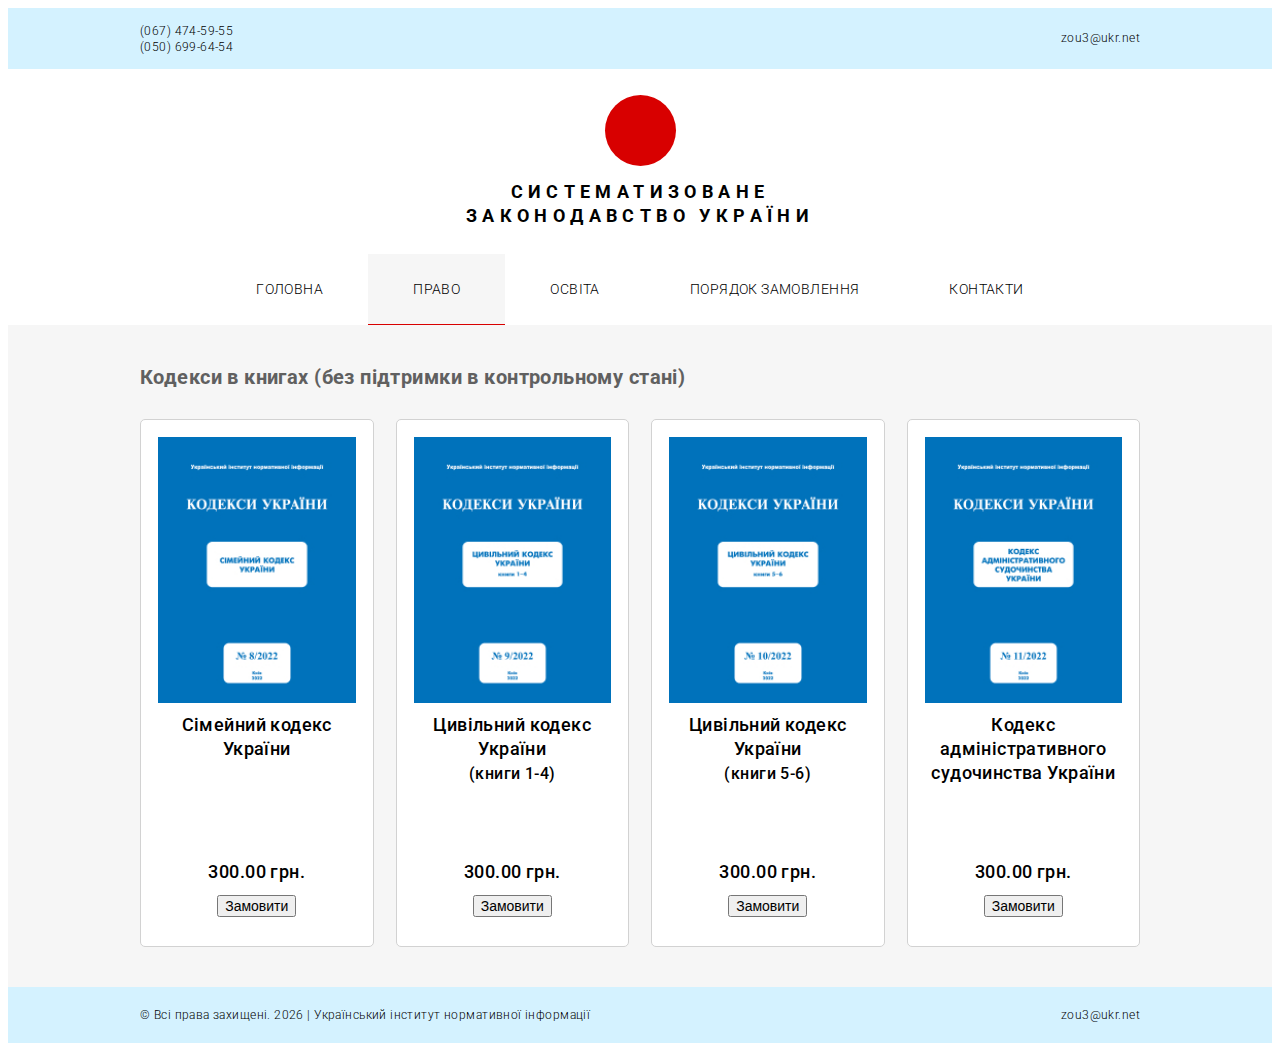
==== codes-book.html @ 671fcb83 "Зробив розмітку деяких сторінок" ====
<!DOCTYPE html>
<html lang="ua">
  <head>
    <meta charset="UTF-8" />
    <meta http-equiv="X-UA-Compatible" content="IE=edge" />
    <meta name="viewport" content="width=device-width, initial-scale=1.0" />
    <link
      rel="stylesheet"
      href="https://cdnjs.cloudflare.com/ajax/libs/modern-normalize/2.0.0/modern-normalize.min.css"
      integrity="sha512-4xo8blKMVCiXpTaLzQSLSw3KFOVPWhm/TRtuPVc4WG6kUgjH6J03IBuG7JZPkcWMxJ5huwaBpOpnwYElP/m6wg=="
      crossorigin="anonymous"
      referrerpolicy="no-referrer"
    />
    <link rel="preconnect" href="https://fonts.googleapis.com" />
    <link rel="preconnect" href="https://fonts.gstatic.com" crossorigin />
    <link
      href="https://fonts.googleapis.com/css2?family=Roboto:wght@300;400;500;700&display=swap"
      rel="stylesheet"
    />
    <link rel="stylesheet" href="./css/main.min.css" />

    <title>Кодекси в книгах</title>
  </head>
  <body>
    <!-- Header -->
    <header class="header">
      <!-- contacts -->
      <div class="contacts">
        <div class="header__container container">
          <ul>
            <li class="contacts__item list-no-marker">
              <a class="contacts__link-phone link-no-decor" href="tel:+380674745955"
                >(067) 474-59-55</a
              >
            </li>
            <li class="contacts__item list-no-marker">
              <a class="contacts__link-phone link-no-decor" href="tel:+380506996454"
                >(050) 699-64-54</a
              >
            </li>
          </ul>
          <a class="contacts__link-mail link-no-decor" href="mailto:zou3@ukr.net">zou3@ukr.net</a>
        </div>
      </div>
      <div class="logo">
        <div class="logo__container container">
          <a class="link-no-decor" href="">
            <div class="logo__elips"></div>
            <p class="logo__name" lang="ua">
              Систематизоване <br />
              законодавство України
            </p>
          </a>
        </div>
      </div>
      <nav class="nav">
        <div class="nav__container container">
          <ul class="nav__list list-no-marker">
            <li class="nav__item">
              <a class="nav__link link-no-decor" href="./index.html">Головна</a>
            </li>
            <li class="nav__item nav__item--active">
              <a class="nav__link link-no-decor" href="">Право</a>
            </li>
            <li class="nav__item">
              <a class="nav__link link-no-decor" href="">Освіта</a>
            </li>
            <li class="nav__item">
              <a class="nav__link link-no-decor" href="./order-rules.html">Порядок замовлення</a>
            </li>
            <li class="nav__item">
              <a class="nav__link link-no-decor" href="./contacts.html">Контакти</a>
            </li>
          </ul>
        </div>
      </nav>
    </header>

    <!-- main -->
    <main class="main">
      <div class="main__container container">
        <h2 class="title">Кодекси в книгах (без підтримки в контрольному стані)</h2>
        <ul class="codes-list list-no-marker">
          <li class="codes-list__item">
            <a class="codes-list__link link-no-decor" href="">
              <img
                class="codes-list__img-thumbs img-thumbs"
                src="./images/codes/book/thumbs-sc.jpg"
                alt="Сімейний кодекс України"
              />
              <h3 class="codes-list__name">Сімейний кодекс України</h3>
              <p class="codes-list__part"></p>
            </a>
            <div class="codes-list__order">
              <p class="codes-list__prise">300.00 грн.</p>
              <button class="codes-list__button button" type="button">Замовити</button>
            </div>
          </li>
          <li class="codes-list__item">
            <a class="codes-list__link link-no-decor" href="">
              <img
                class="codes-list__img-thumbs img-thumbs"
                src="./images/codes/book/thumbs-cc-1-4.jpg"
                alt="Цивільний кодекс України книги 1-4"
              />
              <h3 class="codes-list__name">Цивільний кодекс України</h3>
              <p class="codes-list__part">(книги 1-4)</p>
            </a>
            <div class="codes-list__order">
              <p class="codes-list__prise">300.00 грн.</p>
              <button class="codes-list__button button" type="button">Замовити</button>
            </div>
          </li>
          <li class="codes-list__item">
            <a class="codes-list__link link-no-decor" href="">
              <img
                class="codes-list__img-thumbs img-thumbs"
                src="./images/codes/book/thumbs-cc-5-6.jpg"
                alt="Цивільний кодекс України книги 5-6"
              />
              <h3 class="codes-list__name">Цивільний кодекс України</h3>
              <p class="codes-list__part">(книги 5-6)</p>
            </a>
            <div class="codes-list__order">
              <p class="codes-list__prise">300.00 грн.</p>
              <button class="codes-list__button button" type="button">Замовити</button>
            </div>
          </li>
          <li class="codes-list__item">
            <a class="codes-list__link link-no-decor" href="">
              <img
                class="codes-list__img-thumbs img-thumbs"
                src="./images/codes/book/thumbs-casu.jpg"
                alt="Кодекс адміністративного судочинства України"
              />
              <h3 class="codes-list__name">Кодекс адміністративного судочинства України</h3>
              <p class="codes-list__part"></p>
            </a>
            <div class="codes-list__order">
              <p class="codes-list__prise">300.00 грн.</p>
              <button class="codes-list__button button" type="button">Замовити</button>
            </div>
          </li>
        </ul>
      </div>
    </main>
    <!-- footer -->
    <footer class="footer">
      <div class="footer__container container">
        <div class="footer__wrapper contacts">
          <p class="copyright">
            <script>
              document.write(
                '&#169; Всі права захищені. ' +
                  new Date().getFullYear() +
                  ' | Український інститут нормативної інформації'
              );
            </script>
          </p>
          <!-- Рік оновлюєтья автоматично' -->
          <!-- <p>
        <script>
            document.write("&#169; Всі права захищені. "+ new Date().getFullYear()+ " | Український інститут нормативної інформації");
          </script>
      </p> -->

          <a class="contacts__link-mail link-no-decor" href="mailto:zou3@ukr.net">zou3@ukr.net</a>
        </div>
      </div>
    </footer>
  </body>
</html>
---- css/main.min.css ----
:root{--main-font: "Roboto", sans-serif;--main-txt-color: #000000;--secondary-txt-color: #606060;--logo-color: #d80000;--dark-grey-color: #606060;--grey-color: #d2d2d2;--light-grey-color: #f6f6f6;--white-color: #ffffff;--accent-color: #d4f2ff}h1,h2,h3,h4,ul,p{margin:0px;margin-bottom:0px}ul{padding-left:0}.list-no-marker{list-style:none}.link-no-decor{text-decoration:none}img{display:block;width:100%;height:auto}body{color:var(--main-txt-color);background-color:var(--main-bg-color);font-family:var(--main-font);font-weight:400;font-size:14px;line-height:1.167;letter-spacing:.03em}.title{margin-bottom:30px;font-weight:700;font-size:20px;line-height:1.2;color:var(--dark-grey-color)}.subtitle{margin-bottom:10px;font-weight:700;font-size:24px;line-height:28px;color:var(--main-txt-color)}.text-content{font-weight:400;font-size:14px;line-height:1.143;color:var(--main-txt-color)}.container{width:320px;margin-left:auto;margin-right:auto;padding-left:15px;padding-right:15px}@media screen and (min-width: 480px){.container{width:420px}}@media screen and (min-width: 768px){.container{width:768px}}@media screen and (min-width: 1000px){.container{width:1000px}}.header__container{display:flex;justify-content:space-between;align-items:center;padding-top:14px;padding-bottom:14px}.contacts{background-color:var(--accent-color)}.contacts__link-phone,.contacts__link-mail{font-style:normal;font-weight:300;font-size:12px;line-height:1.167;color:var(--main-txt-color)}.contacts__link-mail{text-align:right}.logo__container{padding-top:26px;padding-bottom:26px}.logo__elips{width:71px;height:71px;margin-left:auto;margin-bottom:14px;margin-right:auto;border-radius:50%;background-color:var(--logo-color)}.logo__name{font-weight:700;font-size:18px;line-height:1.333;text-align:center;letter-spacing:.3em;text-transform:uppercase;color:var(--main-txt-color)}.nav__list{display:flex;justify-content:center;margin-left:auto;margin-right:auto}.nav__item{border-bottom:solid 1px #fff;transition:background-color 250ms cubic-bezier(0.4, 0, 0.2, 1);transition:border-bottom 250ms cubic-bezier(0.4, 0, 0.2, 1)}.nav__item--active{background-color:var(--light-grey-color);border-bottom:solid 1px var(--logo-color)}.nav__item:hover,.nav__item:focus{background-color:var(--light-grey-color);border-bottom:solid 1px var(--logo-color)}.nav__link{display:block;padding:26px 45px;font-weight:300;font-size:14px;line-height:1.286;text-align:center;text-transform:uppercase;color:var(--main-txt-color)}.footer{padding:21px 0;background-color:var(--accent-color)}.footer__wrapper{display:flex;justify-content:space-between}.copyright{font-weight:300;font-size:12px;line-height:1.167;color:var(--main-txt-color)}.main{background-color:var(--light-grey-color)}.main__container{padding-top:40px;padding-bottom:40px}.codes-list{display:flex;align-content:space-between}.codes-list__item{display:flex;flex-direction:column;justify-content:space-between;width:226px;height:480px;padding:17px 17px 29px 17px;background-color:var(--white-color);border:1px solid var(--grey-color);border-radius:5px}.codes-list__item:not(:last-child){margin-right:22px}.codes-list__img-thumbs{margin-bottom:10px}.codes-list__name{margin-bottom:1px;font-weight:500;font-size:18px;line-height:1.333;text-align:center;color:var(--main-txt-color)}.codes-list__part{font-weight:500;font-size:16px;line-height:1.5;text-align:center;color:var(--main-txt-color)}.codes-list__order{text-align:center}.codes-list__prise{margin-bottom:11px;font-weight:500;font-size:18px;line-height:1.333;text-align:center;color:var(--main-txt-color)}.codes-list__button{font-weight:500;font-size:14px;line-height:1.143;text-align:center;color:var(--main-txt-color)}.wrapper{width:470px;border-right:1px solid #d2d2d2}.contacts-page__item:not(:last-child){margin-bottom:10px}.contacts-page__subtitle{margin-bottom:6px;font-weight:700;font-size:16px;line-height:1.5;color:var(--main-txt-color)}.contacts-page__descrip{margin-left:20px;font-weight:400;font-size:14px;line-height:1.143;color:var(--main-txt-color)}.contacts-page__descrip--link{margin-left:20px;line-height:1.143;color:var(--main-txt-color)}/*# sourceMappingURL=main.min.css.map */
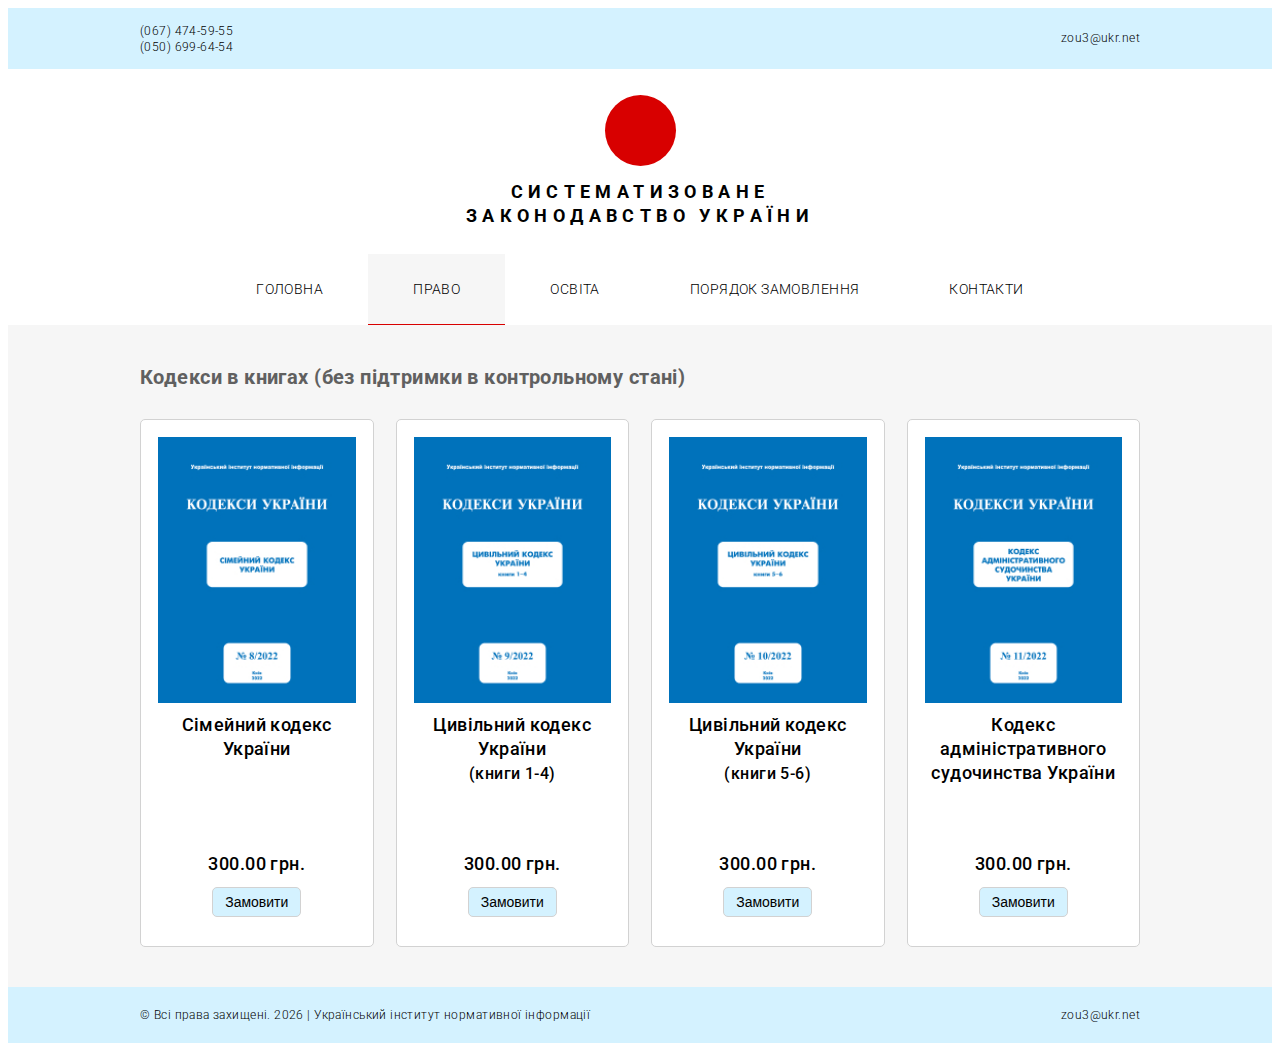
==== commit e8406af9: "Завершив сторінку "Контакти"" ====
--- a/codes-book.html
+++ b/codes-book.html
@@ -93,7 +93,7 @@
             </a>
             <div class="codes-list__order">
               <p class="codes-list__prise">300.00 грн.</p>
-              <button class="codes-list__button button" type="button">Замовити</button>
+              <button class="codes-list__button btn" type="button">Замовити</button>
             </div>
           </li>
           <li class="codes-list__item">
@@ -108,7 +108,7 @@
             </a>
             <div class="codes-list__order">
               <p class="codes-list__prise">300.00 грн.</p>
-              <button class="codes-list__button button" type="button">Замовити</button>
+              <button class="codes-list__button btn" type="button">Замовити</button>
             </div>
           </li>
           <li class="codes-list__item">
@@ -123,7 +123,7 @@
             </a>
             <div class="codes-list__order">
               <p class="codes-list__prise">300.00 грн.</p>
-              <button class="codes-list__button button" type="button">Замовити</button>
+              <button class="codes-list__button btn" type="button">Замовити</button>
             </div>
           </li>
           <li class="codes-list__item">
@@ -138,7 +138,7 @@
             </a>
             <div class="codes-list__order">
               <p class="codes-list__prise">300.00 грн.</p>
-              <button class="codes-list__button button" type="button">Замовити</button>
+              <button class="codes-list__button btn" type="button">Замовити</button>
             </div>
           </li>
         </ul>
--- a/css/main.min.css
+++ b/css/main.min.css
@@ -1 +1 @@
-:root{--main-font: "Roboto", sans-serif;--main-txt-color: #000000;--secondary-txt-color: #606060;--logo-color: #d80000;--dark-grey-color: #606060;--grey-color: #d2d2d2;--light-grey-color: #f6f6f6;--white-color: #ffffff;--accent-color: #d4f2ff}h1,h2,h3,h4,ul,p{margin:0px;margin-bottom:0px}ul{padding-left:0}.list-no-marker{list-style:none}.link-no-decor{text-decoration:none}img{display:block;width:100%;height:auto}body{color:var(--main-txt-color);background-color:var(--main-bg-color);font-family:var(--main-font);font-weight:400;font-size:14px;line-height:1.167;letter-spacing:.03em}.title{margin-bottom:30px;font-weight:700;font-size:20px;line-height:1.2;color:var(--dark-grey-color)}.subtitle{margin-bottom:10px;font-weight:700;font-size:24px;line-height:28px;color:var(--main-txt-color)}.text-content{font-weight:400;font-size:14px;line-height:1.143;color:var(--main-txt-color)}.container{width:320px;margin-left:auto;margin-right:auto;padding-left:15px;padding-right:15px}@media screen and (min-width: 480px){.container{width:420px}}@media screen and (min-width: 768px){.container{width:768px}}@media screen and (min-width: 1000px){.container{width:1000px}}.header__container{display:flex;justify-content:space-between;align-items:center;padding-top:14px;padding-bottom:14px}.contacts{background-color:var(--accent-color)}.contacts__link-phone,.contacts__link-mail{font-style:normal;font-weight:300;font-size:12px;line-height:1.167;color:var(--main-txt-color)}.contacts__link-mail{text-align:right}.logo__container{padding-top:26px;padding-bottom:26px}.logo__elips{width:71px;height:71px;margin-left:auto;margin-bottom:14px;margin-right:auto;border-radius:50%;background-color:var(--logo-color)}.logo__name{font-weight:700;font-size:18px;line-height:1.333;text-align:center;letter-spacing:.3em;text-transform:uppercase;color:var(--main-txt-color)}.nav__list{display:flex;justify-content:center;margin-left:auto;margin-right:auto}.nav__item{border-bottom:solid 1px #fff;transition:background-color 250ms cubic-bezier(0.4, 0, 0.2, 1);transition:border-bottom 250ms cubic-bezier(0.4, 0, 0.2, 1)}.nav__item--active{background-color:var(--light-grey-color);border-bottom:solid 1px var(--logo-color)}.nav__item:hover,.nav__item:focus{background-color:var(--light-grey-color);border-bottom:solid 1px var(--logo-color)}.nav__link{display:block;padding:26px 45px;font-weight:300;font-size:14px;line-height:1.286;text-align:center;text-transform:uppercase;color:var(--main-txt-color)}.footer{padding:21px 0;background-color:var(--accent-color)}.footer__wrapper{display:flex;justify-content:space-between}.copyright{font-weight:300;font-size:12px;line-height:1.167;color:var(--main-txt-color)}.main{background-color:var(--light-grey-color)}.main__container{padding-top:40px;padding-bottom:40px}.codes-list{display:flex;align-content:space-between}.codes-list__item{display:flex;flex-direction:column;justify-content:space-between;width:226px;height:480px;padding:17px 17px 29px 17px;background-color:var(--white-color);border:1px solid var(--grey-color);border-radius:5px}.codes-list__item:not(:last-child){margin-right:22px}.codes-list__img-thumbs{margin-bottom:10px}.codes-list__name{margin-bottom:1px;font-weight:500;font-size:18px;line-height:1.333;text-align:center;color:var(--main-txt-color)}.codes-list__part{font-weight:500;font-size:16px;line-height:1.5;text-align:center;color:var(--main-txt-color)}.codes-list__order{text-align:center}.codes-list__prise{margin-bottom:11px;font-weight:500;font-size:18px;line-height:1.333;text-align:center;color:var(--main-txt-color)}.codes-list__button{font-weight:500;font-size:14px;line-height:1.143;text-align:center;color:var(--main-txt-color)}.wrapper{width:470px;border-right:1px solid #d2d2d2}.contacts-page__item:not(:last-child){margin-bottom:10px}.contacts-page__subtitle{margin-bottom:6px;font-weight:700;font-size:16px;line-height:1.5;color:var(--main-txt-color)}.contacts-page__descrip{margin-left:20px;font-weight:400;font-size:14px;line-height:1.143;color:var(--main-txt-color)}.contacts-page__descrip--link{margin-left:20px;line-height:1.143;color:var(--main-txt-color)}/*# sourceMappingURL=main.min.css.map */+:root{--main-font: "Roboto", sans-serif;--main-txt-color: #000000;--secondary-txt-color: #606060;--logo-color: #d80000;--dark-grey-color: #606060;--grey-color: #d2d2d2;--light-grey-color: #f6f6f6;--white-color: #ffffff;--accent-color: #d4f2ff}h1,h2,h3,h4,ul,p{margin:0px;margin-bottom:0px}ul{padding-left:0}.list-no-marker{list-style:none}.link-no-decor{text-decoration:none}img{display:block;width:100%;height:auto}body{color:var(--main-txt-color);background-color:var(--main-bg-color);font-family:var(--main-font);font-weight:400;font-size:14px;line-height:1.167;letter-spacing:.03em}.title{margin-bottom:30px;font-weight:700;font-size:20px;line-height:1.2;color:var(--dark-grey-color)}.subtitle{margin-bottom:10px;font-weight:700;font-size:24px;line-height:28px;color:var(--main-txt-color)}.text-content{font-weight:400;font-size:14px;line-height:1.143;color:var(--main-txt-color)}.container{width:320px;margin-left:auto;margin-right:auto;padding-left:15px;padding-right:15px}@media screen and (min-width: 480px){.container{width:420px}}@media screen and (min-width: 768px){.container{width:768px}}@media screen and (min-width: 1000px){.container{width:1000px}}.btn{padding:6px 12px;font-weight:500;font-size:14px;line-height:1.143;text-align:center;cursor:pointer;color:var(--main-txt-color);background:#d4f2ff;border:1px solid #d2d2d2;border-radius:5px}.header__container{display:flex;justify-content:space-between;align-items:center;padding-top:14px;padding-bottom:14px}.contacts{background-color:var(--accent-color)}.contacts__link-phone,.contacts__link-mail{font-style:normal;font-weight:300;font-size:12px;line-height:1.167;color:var(--main-txt-color)}.contacts__link-mail{text-align:right}.logo__container{padding-top:26px;padding-bottom:26px}.logo__elips{width:71px;height:71px;margin-left:auto;margin-bottom:14px;margin-right:auto;border-radius:50%;background-color:var(--logo-color)}.logo__name{font-weight:700;font-size:18px;line-height:1.333;text-align:center;letter-spacing:.3em;text-transform:uppercase;color:var(--main-txt-color)}.nav__list{display:flex;justify-content:center;margin-left:auto;margin-right:auto}.nav__item{border-bottom:solid 1px #fff;transition:background-color 250ms cubic-bezier(0.4, 0, 0.2, 1);transition:border-bottom 250ms cubic-bezier(0.4, 0, 0.2, 1)}.nav__item--active{background-color:var(--light-grey-color);border-bottom:solid 1px var(--logo-color)}.nav__item:hover,.nav__item:focus{background-color:var(--light-grey-color);border-bottom:solid 1px var(--logo-color)}.nav__link{display:block;padding:26px 45px;font-weight:300;font-size:14px;line-height:1.286;text-align:center;text-transform:uppercase;color:var(--main-txt-color)}.footer{padding:21px 0;background-color:var(--accent-color)}.footer__wrapper{display:flex;justify-content:space-between}.copyright{font-weight:300;font-size:12px;line-height:1.167;color:var(--main-txt-color)}.main{background-color:var(--light-grey-color)}.main__container{padding-top:40px;padding-bottom:40px}.codes-list{display:flex;align-content:space-between}.codes-list__item{display:flex;flex-direction:column;justify-content:space-between;width:226px;height:480px;padding:17px 17px 29px 17px;background-color:var(--white-color);border:1px solid var(--grey-color);border-radius:5px}.codes-list__item:not(:last-child){margin-right:22px}.codes-list__img-thumbs{margin-bottom:10px}.codes-list__name{margin-bottom:1px;font-weight:500;font-size:18px;line-height:1.333;text-align:center;color:var(--main-txt-color)}.codes-list__part{font-weight:500;font-size:16px;line-height:1.5;text-align:center;color:var(--main-txt-color)}.codes-list__order{text-align:center}.codes-list__prise{margin-bottom:11px;font-weight:500;font-size:18px;line-height:1.333;text-align:center;color:var(--main-txt-color)}.codes-list__button{font-weight:500;font-size:14px;line-height:1.143;text-align:center;color:var(--main-txt-color)}.wrapper{display:flex}.contacts-page__list{width:470px;margin-right:30px;border-right:1px solid #d2d2d2}.contacts-page__item:not(:last-child){margin-bottom:10px}.contacts-page__subtitle{margin-bottom:6px;font-weight:700;font-size:16px;line-height:1.5;color:var(--main-txt-color)}.contacts-page__descrip{margin-left:20px;font-weight:400;font-size:14px;line-height:1.143;color:var(--main-txt-color)}.contacts-page__descrip--link{margin-left:20px;line-height:1.143;color:var(--main-txt-color)}.form-contacts{display:flex;flex-direction:column}.form-contacts__wrapper{display:flex;flex-direction:row;gap:10px}.form-contacts__wrapper--name,.form-contacts__wrapper--mail{display:flex;flex-direction:column;width:220px}.form-contacts__label{margin-bottom:6px;font-weight:400;font-size:14px;line-height:1.143;color:var(--main-txt-color)}.form-contacts__input,.form-contacts__textarea{margin-bottom:10px;padding:6px 8px;border:1px solid var(--grey-color);border-radius:2px}.form-contacts__input::placeholder,.form-contacts__textarea::placeholder{font-weight:300;font-size:12px;line-height:1.333;color:var(--dark-grey)}.form-contacts__btn{margin-left:auto;background:var(--white-color)}/*# sourceMappingURL=main.min.css.map */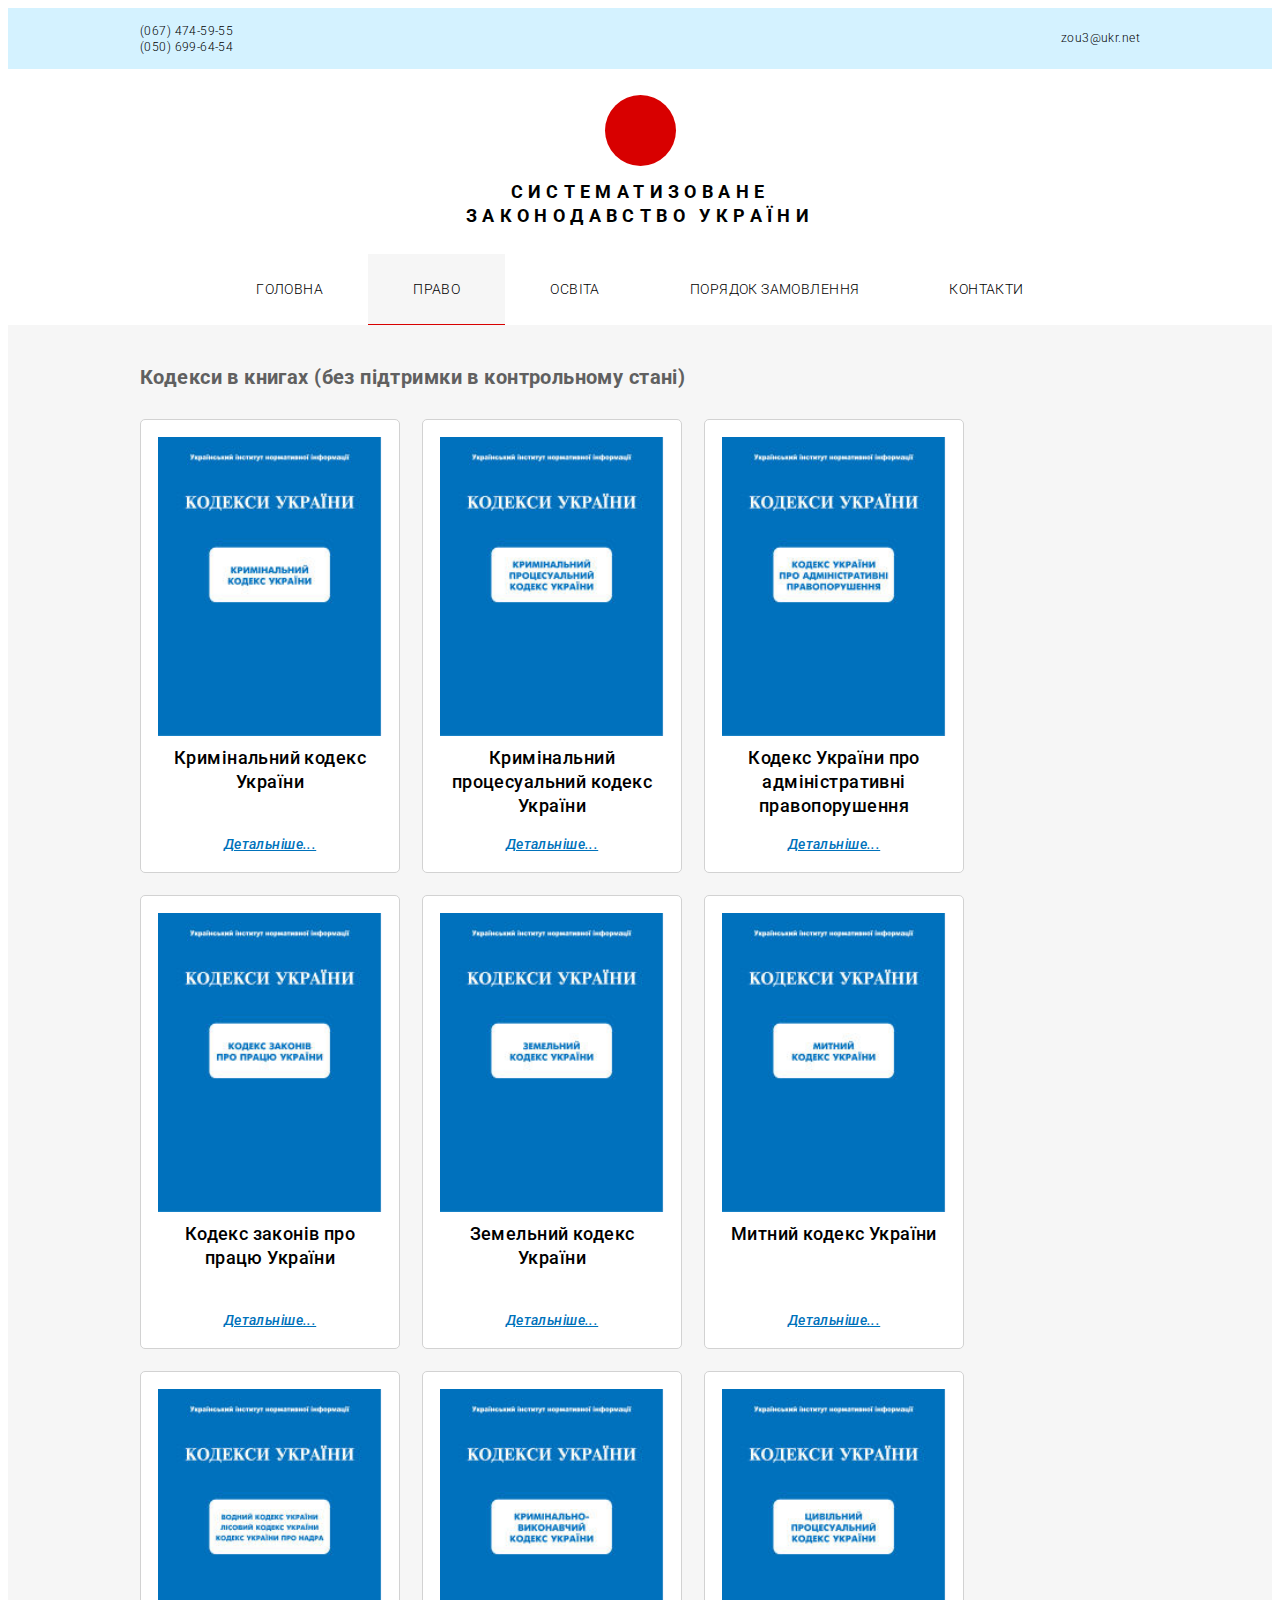
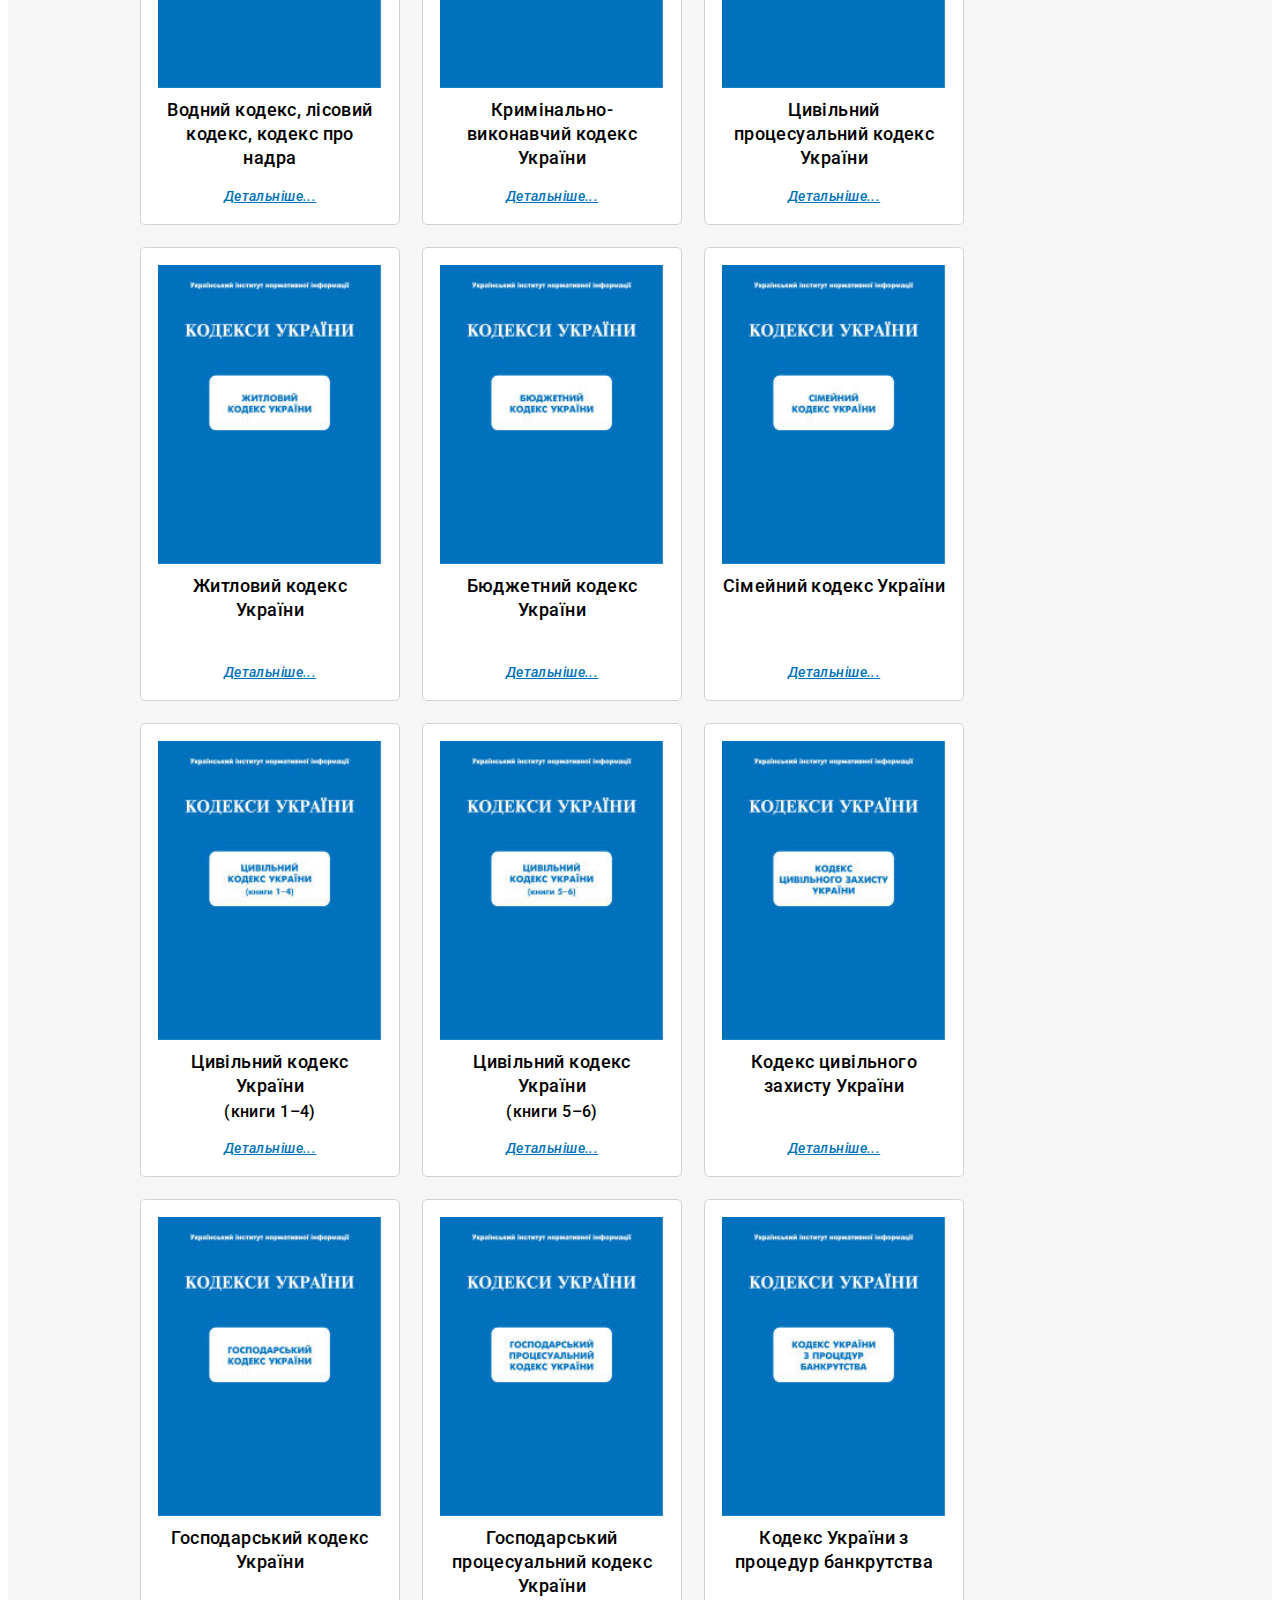
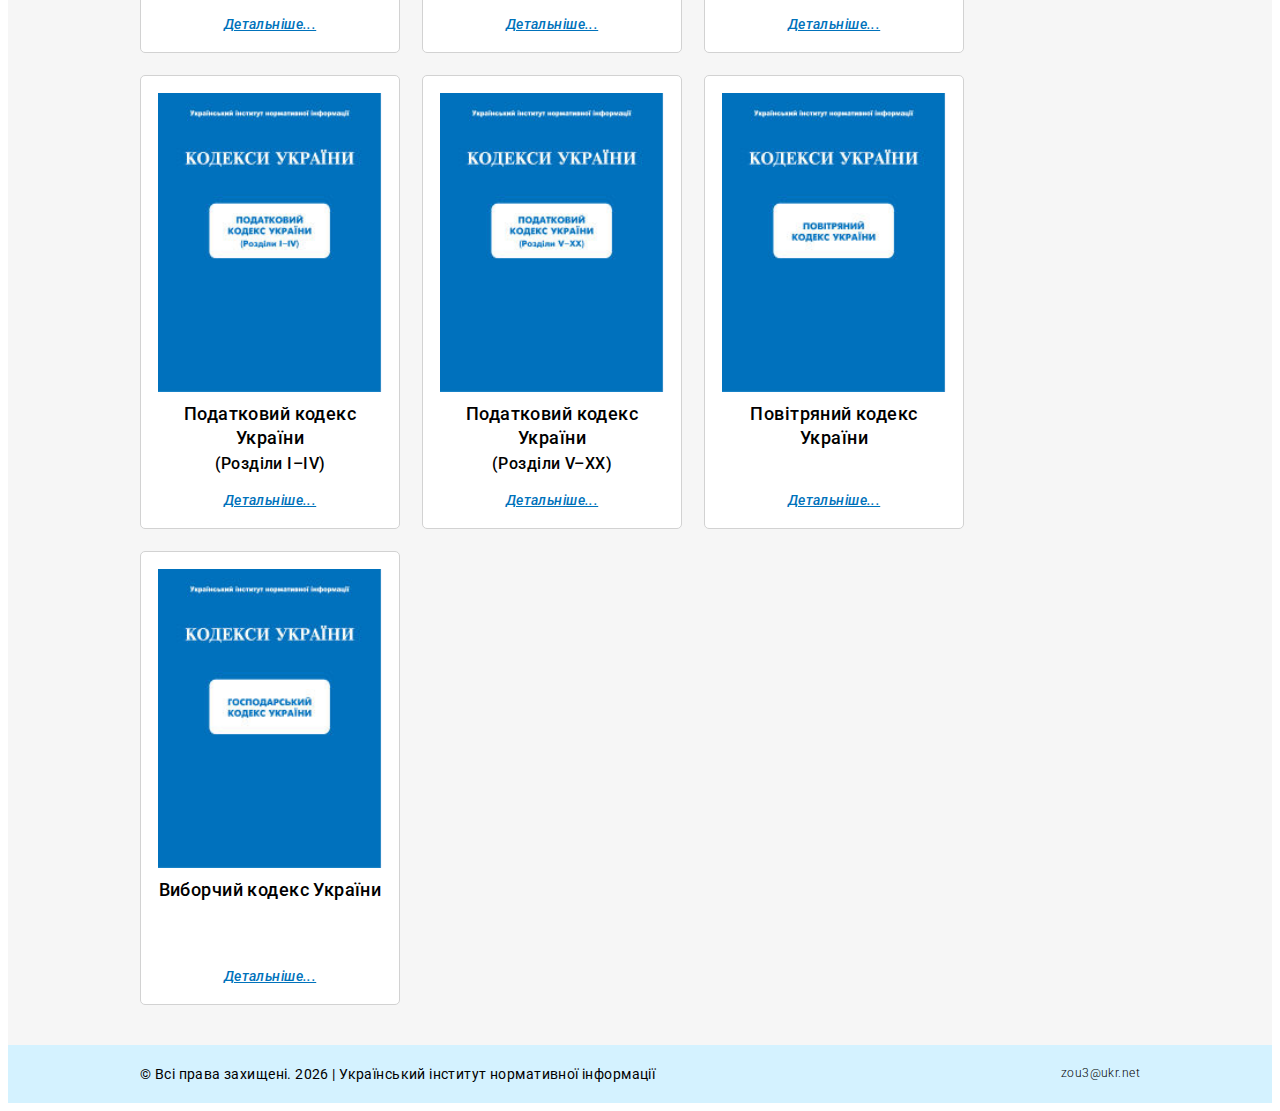
==== commit 0137110b: "добавив зображення" ====
--- a/codes-book.html
+++ b/codes-book.html
@@ -59,8 +59,22 @@
             <li class="nav__item">
               <a class="nav__link link-no-decor" href="./index.html">Головна</a>
             </li>
-            <li class="nav__item nav__item--active">
-              <a class="nav__link link-no-decor" href="">Право</a>
+            <li class="nav__item nav__item--codes nav__item--active">
+              <a class="nav__link link-no-decor" href="./codes-book.html">Право</a>
+              <!-- dropdown-menu -->
+              <ul class="list-no-marker dropdown-menu">
+                <li class="dropdown-menu__item">
+                  <a class="dropdown-menu__link link-no-decor" href="./codes-book.html"
+                    >Кодекси в книгах (без підтримки в контрольному стані)</a
+                  >
+                </li>
+                <li class="dropdown-menu__item">
+                  <a class="dropdown-menu__link link-no-decor" href="./codes-folders.html"
+                    >Кодекси в теках (з підтримкою в контрольному стані)</a
+                  >
+                </li>
+              </ul>
+              <!-- <div></div> -->
             </li>
             <li class="nav__item">
               <a class="nav__link link-no-decor" href="">Освіта</a>
@@ -81,7 +95,7 @@
       <div class="main__container container">
         <h2 class="title">Кодекси в книгах (без підтримки в контрольному стані)</h2>
         <ul class="codes-list list-no-marker">
-          <li class="codes-list__item">
+          <!-- <li class="codes-list__item">
             <a class="codes-list__link link-no-decor" href="">
               <img
                 class="codes-list__img-thumbs img-thumbs"
@@ -140,7 +154,7 @@
               <p class="codes-list__prise">300.00 грн.</p>
               <button class="codes-list__button btn" type="button">Замовити</button>
             </div>
-          </li>
+          </li> -->
         </ul>
       </div>
     </main>
@@ -168,5 +182,47 @@
         </div>
       </div>
     </footer>
+
+    <!-- Модалка -->
+
+    <div class="modal is-hidden" data-modal="">
+      <div class="container">
+        <form class="form-order">
+          <h4 class="form-order__title">Контактні дані</h4>
+          <button class="form-order__btn-close" type="button" data-modal-close="">X</button>
+          <p class="form-order__description">Залиште контакти і ми обов'язково зв'яжемося з вами</p>
+          <div class="form-order__wrapper">
+            <label class="form-order__lable form-label" for="input-name">Ім’я</label>
+            <input
+              class="form-order__input form-input"
+              type="text"
+              name=""
+              id="input-name"
+              placeholder="Вкажіть своє ім’я"
+            />
+            <label class="form-order__lable form-label" for="input-tel">Телефон</label>
+            <input
+              class="form-order__input form-input"
+              type="tel"
+              name=""
+              id="input-tel"
+              placeholder="Вкажіть свій телефон"
+            />
+            <label class="form-order__lable form-label" for="input-mail">E-mail</label>
+            <input
+              class="form-order__input form-input form-order__input--email"
+              type="email"
+              name=""
+              id="input-mail"
+              placeholder="Вкажіть свій e-mail"
+            />
+            <button class="form-order__btn btn" type="submit">Надіслати</button>
+          </div>
+        </form>
+      </div>
+    </div>
   </body>
+  <!-- <script src="./index.js"></script> -->
+  <script type="module" src="./js/codes-book.js"></script>
+  <!-- <script src="./js/modal.js"></script> -->
 </html>
--- a/css/main.min.css
+++ b/css/main.min.css
@@ -1 +1 @@
-:root{--main-font: "Roboto", sans-serif;--main-txt-color: #000000;--secondary-txt-color: #606060;--logo-color: #d80000;--dark-grey-color: #606060;--grey-color: #d2d2d2;--light-grey-color: #f6f6f6;--white-color: #ffffff;--accent-color: #d4f2ff}h1,h2,h3,h4,ul,p{margin:0px;margin-bottom:0px}ul{padding-left:0}.list-no-marker{list-style:none}.link-no-decor{text-decoration:none}img{display:block;width:100%;height:auto}body{color:var(--main-txt-color);background-color:var(--main-bg-color);font-family:var(--main-font);font-weight:400;font-size:14px;line-height:1.167;letter-spacing:.03em}.title{margin-bottom:30px;font-weight:700;font-size:20px;line-height:1.2;color:var(--dark-grey-color)}.subtitle{margin-bottom:10px;font-weight:700;font-size:24px;line-height:28px;color:var(--main-txt-color)}.text-content{font-weight:400;font-size:14px;line-height:1.143;color:var(--main-txt-color)}.container{width:320px;margin-left:auto;margin-right:auto;padding-left:15px;padding-right:15px}@media screen and (min-width: 480px){.container{width:420px}}@media screen and (min-width: 768px){.container{width:768px}}@media screen and (min-width: 1000px){.container{width:1000px}}.btn{padding:6px 12px;font-weight:500;font-size:14px;line-height:1.143;text-align:center;cursor:pointer;color:var(--main-txt-color);background:#d4f2ff;border:1px solid #d2d2d2;border-radius:5px}.header__container{display:flex;justify-content:space-between;align-items:center;padding-top:14px;padding-bottom:14px}.contacts{background-color:var(--accent-color)}.contacts__link-phone,.contacts__link-mail{font-style:normal;font-weight:300;font-size:12px;line-height:1.167;color:var(--main-txt-color)}.contacts__link-mail{text-align:right}.logo__container{padding-top:26px;padding-bottom:26px}.logo__elips{width:71px;height:71px;margin-left:auto;margin-bottom:14px;margin-right:auto;border-radius:50%;background-color:var(--logo-color)}.logo__name{font-weight:700;font-size:18px;line-height:1.333;text-align:center;letter-spacing:.3em;text-transform:uppercase;color:var(--main-txt-color)}.nav__list{display:flex;justify-content:center;margin-left:auto;margin-right:auto}.nav__item{border-bottom:solid 1px #fff;transition:background-color 250ms cubic-bezier(0.4, 0, 0.2, 1);transition:border-bottom 250ms cubic-bezier(0.4, 0, 0.2, 1)}.nav__item--active{background-color:var(--light-grey-color);border-bottom:solid 1px var(--logo-color)}.nav__item:hover,.nav__item:focus{background-color:var(--light-grey-color);border-bottom:solid 1px var(--logo-color)}.nav__link{display:block;padding:26px 45px;font-weight:300;font-size:14px;line-height:1.286;text-align:center;text-transform:uppercase;color:var(--main-txt-color)}.footer{padding:21px 0;background-color:var(--accent-color)}.footer__wrapper{display:flex;justify-content:space-between}.copyright{font-weight:300;font-size:12px;line-height:1.167;color:var(--main-txt-color)}.main{background-color:var(--light-grey-color)}.main__container{padding-top:40px;padding-bottom:40px}.codes-list{display:flex;align-content:space-between}.codes-list__item{display:flex;flex-direction:column;justify-content:space-between;width:226px;height:480px;padding:17px 17px 29px 17px;background-color:var(--white-color);border:1px solid var(--grey-color);border-radius:5px}.codes-list__item:not(:last-child){margin-right:22px}.codes-list__img-thumbs{margin-bottom:10px}.codes-list__name{margin-bottom:1px;font-weight:500;font-size:18px;line-height:1.333;text-align:center;color:var(--main-txt-color)}.codes-list__part{font-weight:500;font-size:16px;line-height:1.5;text-align:center;color:var(--main-txt-color)}.codes-list__order{text-align:center}.codes-list__prise{margin-bottom:11px;font-weight:500;font-size:18px;line-height:1.333;text-align:center;color:var(--main-txt-color)}.codes-list__button{font-weight:500;font-size:14px;line-height:1.143;text-align:center;color:var(--main-txt-color)}.wrapper{display:flex}.contacts-page__list{width:470px;margin-right:30px;border-right:1px solid #d2d2d2}.contacts-page__item:not(:last-child){margin-bottom:10px}.contacts-page__subtitle{margin-bottom:6px;font-weight:700;font-size:16px;line-height:1.5;color:var(--main-txt-color)}.contacts-page__descrip{margin-left:20px;font-weight:400;font-size:14px;line-height:1.143;color:var(--main-txt-color)}.contacts-page__descrip--link{margin-left:20px;line-height:1.143;color:var(--main-txt-color)}.form-contacts{display:flex;flex-direction:column}.form-contacts__wrapper{display:flex;flex-direction:row;gap:10px}.form-contacts__wrapper--name,.form-contacts__wrapper--mail{display:flex;flex-direction:column;width:220px}.form-contacts__label{margin-bottom:6px;font-weight:400;font-size:14px;line-height:1.143;color:var(--main-txt-color)}.form-contacts__input,.form-contacts__textarea{margin-bottom:10px;padding:6px 8px;border:1px solid var(--grey-color);border-radius:2px}.form-contacts__input::placeholder,.form-contacts__textarea::placeholder{font-weight:300;font-size:12px;line-height:1.333;color:var(--dark-grey)}.form-contacts__btn{margin-left:auto;background:var(--white-color)}/*# sourceMappingURL=main.min.css.map */+:root{--main-font: "Roboto", sans-serif;--main-txt-color: #000000;--secondary-txt-color: #606060;--logo-color: #d80000;--dark-grey-color: #606060;--grey-color: #d2d2d2;--light-grey-color: #f6f6f6;--white-color: #ffffff;--accent-color: #d4f2ff;--backdrop: rgba(0, 0, 0, 0.4)}h1,h2,h3,h4,ul,p{margin:0px;margin-bottom:0px}ul{padding-left:0}.list-no-marker{list-style:none}.link-no-decor{text-decoration:none}img{display:block;width:100%;height:auto}body{color:var(--main-txt-color);background-color:var(--main-bg-color);font-family:var(--main-font);font-weight:400;font-size:14px;line-height:1.167;letter-spacing:.03em}.title{margin-bottom:30px;font-weight:700;font-size:20px;line-height:1.2;color:var(--dark-grey-color)}.subtitle{margin-bottom:10px;font-weight:700;font-size:24px;line-height:28px;color:var(--main-txt-color)}.text-content{font-weight:400;font-size:14px;line-height:1.143;color:var(--main-txt-color)}.form-label{margin-bottom:6px;line-height:1.143}.form-input,.textarea{margin-bottom:10px;padding:6px 8px;line-height:1.143;border:1px solid var(--grey-color);border-radius:2px}.form-input::placeholder,.textarea::placeholder{font-weight:300;font-size:12px;line-height:1.143;color:var(--dark-grey)}.container{width:320px;margin-left:auto;margin-right:auto;padding-left:15px;padding-right:15px}@media screen and (min-width: 480px){.container{width:420px}}@media screen and (min-width: 768px){.container{width:768px}}@media screen and (min-width: 1000px){.container{width:1000px}}.btn{padding:6px 12px;font-weight:500;font-size:14px;line-height:1.143;text-align:center;cursor:pointer;color:var(--main-txt-color);background:#d4f2ff;border:1px solid #d2d2d2;border-radius:5px}.header__container{display:flex;justify-content:space-between;align-items:center;padding-top:14px;padding-bottom:14px}.contacts{background-color:var(--accent-color)}.contacts__link-phone,.contacts__link-mail{font-style:normal;font-weight:300;font-size:12px;line-height:1.167;color:var(--main-txt-color)}.contacts__link-mail{text-align:right}.logo__container{padding-top:26px;padding-bottom:26px}.logo__elips{width:71px;height:71px;margin-left:auto;margin-bottom:14px;margin-right:auto;border-radius:50%;background-color:var(--logo-color)}.logo__name{font-weight:700;font-size:18px;line-height:1.333;text-align:center;letter-spacing:.3em;text-transform:uppercase;color:var(--main-txt-color)}.dropdown-menu{display:none;position:absolute;background-color:#e6e6e6;min-width:280px;box-shadow:0px 8px 16px 0px rgba(0,0,0,.082);z-index:1}.dropdown-menu__item{padding:16px 26px 16px 26px}.dropdown-menu__item:hover,.dropdown-menu__item:focus{background-color:#d4d4d4}.dropdown-menu__link{color:#000;font-family:Roboto;font-size:14px;font-style:normal;line-height:18px}.nav__list{display:flex;justify-content:center;margin-left:auto;margin-right:auto}.nav__item{border-bottom:solid 1px #fff;transition:background-color 250ms cubic-bezier(0.4, 0, 0.2, 1);transition:border-bottom 250ms cubic-bezier(0.4, 0, 0.2, 1)}.nav__item--active{background-color:var(--light-grey-color);border-bottom:solid 1px var(--logo-color)}.nav__item--codes{position:relative}.nav__item--codes:hover .dropdown-menu{display:block}.nav__item:hover,.nav__item:focus{background-color:var(--light-grey-color);border-bottom:solid 1px var(--logo-color)}.nav__link{display:block;padding:26px 45px;font-weight:300;font-size:14px;line-height:1.286;text-align:center;text-transform:uppercase;color:var(--main-txt-color)}.footer{padding:21px 0;background-color:var(--accent-color)}.footer__wrapper{display:flex;justify-content:space-between}.modal{position:fixed;top:0;left:0;width:100%;height:100%;opacity:1;background-color:var(--backdrop);z-index:100}.modal.is-hidden{opacity:0;pointer-events:none}.form-order{position:absolute;top:50%;left:50%;transform:translate(-50%, -50%) scale(1);width:511px;padding-top:18px;border-radius:5px;background:var(--light-grey-color)}.form-order__btn-close{display:flex;align-items:center;justify-content:center;position:absolute;top:15px;right:15px;cursor:pointer;width:20px;height:20px;border-radius:50%;border:1px solid var(--grey-color);background-color:var(--light-grey-color);color:var(--main-txt-color);font-family:Roboto;font-size:14px;font-style:normal;font-weight:400;line-height:normal}.form-order__title{margin-bottom:10px;color:var(--main-txt-color);text-align:center;font-size:20px;font-weight:700;line-height:1.2}.form-order__description{margin-bottom:5px;color:#000;text-align:center;font-size:14px;font-weight:400;line-height:1.143}.form-order__wrapper{display:flex;flex-direction:column;padding:15px 20px 18px 20px;border-top:1px solid var(--grey-color)}.form-order__input--email{margin-bottom:16px}.form-order__btn{margin-left:auto;margin-right:auto;background-color:var(--white-color)}.main{background-color:var(--light-grey-color)}.main__container{padding-top:40px;padding-bottom:40px}.codes-list{display:flex;flex-wrap:wrap;gap:22px}.codes-list__item{background-color:var(--white-color);border:1px solid var(--grey-color);border-radius:5px}.codes-list__link{width:224px;height:415px;display:flex;flex-direction:column;justify-content:space-between;padding:17px 17px 20px 17px}.codes-list__link--folder{height:396px}.codes-list__wrapper{display:flex;flex-direction:column}.codes-list__img-thumbs{margin-bottom:10px}.codes-list__name{margin-bottom:2px;font-weight:500;font-size:18px;line-height:1.333;text-align:center;color:var(--main-txt-color)}.codes-list__part{font-weight:500;font-size:16px;line-height:1.5;text-align:center;color:var(--main-txt-color)}.codes-list__order{text-align:center}.codes-list__details{color:#0072bb;text-align:center;font-family:Roboto;font-size:14px;font-style:italic;font-weight:500;line-height:normal;text-decoration-line:underline}.codes-list__prise{margin-bottom:11px;font-weight:500;font-size:18px;line-height:1.333;text-align:center;color:var(--main-txt-color)}.codes-list__button{font-weight:500;font-size:14px;line-height:1.143;text-align:center;color:var(--main-txt-color)}.codes-list__item--folders{background-color:var(--white-color);border:1px solid var(--grey-color);border-radius:5px}.card-product__wrapper{display:flex}.card-product__wrapper-img{width:370px;height:477px;padding:37px 35px;margin-right:30px;border-radius:5px;border:1px solid var(--grey-color);background:var(--white-color)}.card-product__wrapper-img--folders{height:455px}.card-product__title{margin-bottom:22px;font-size:24px;font-weight:700;line-height:1.167}.card-product__item{font-size:14px;font-weight:300;line-height:1.514}.card-product__description--order{line-height:1.514}.card-product__wrapper-prise{text-align:center}.card-product__prise{margin-top:30px;margin-bottom:40px;font-size:20px;font-weight:500;line-height:1.2}.card-product__link{font-style:normal;font-weight:300;line-height:1.167;color:var(--main-txt-color)}.wrapper{display:flex}.contacts-page__list{width:470px;margin-right:30px;border-right:1px solid #d2d2d2}.contacts-page__item:not(:last-child){margin-bottom:10px}.contacts-page__subtitle{margin-bottom:6px;font-weight:700;font-size:16px;line-height:1.5;color:var(--main-txt-color)}.contacts-page__descrip{margin-left:20px;font-weight:400;font-size:14px;line-height:1.143;color:var(--main-txt-color)}.contacts-page__descrip--link{margin-left:20px;line-height:1.143;color:var(--main-txt-color)}.form-contacts{display:flex;flex-direction:column}.form-contacts__wrapper{display:flex;flex-direction:row;gap:10px}.form-contacts__wrapper--name,.form-contacts__wrapper--mail{display:flex;flex-direction:column;width:220px}.form-contacts__label{margin-bottom:6px;font-weight:400;font-size:14px;line-height:1.143;color:var(--main-txt-color)}.form-contacts__btn{margin-left:auto;background:var(--white-color)}/*# sourceMappingURL=main.min.css.map */